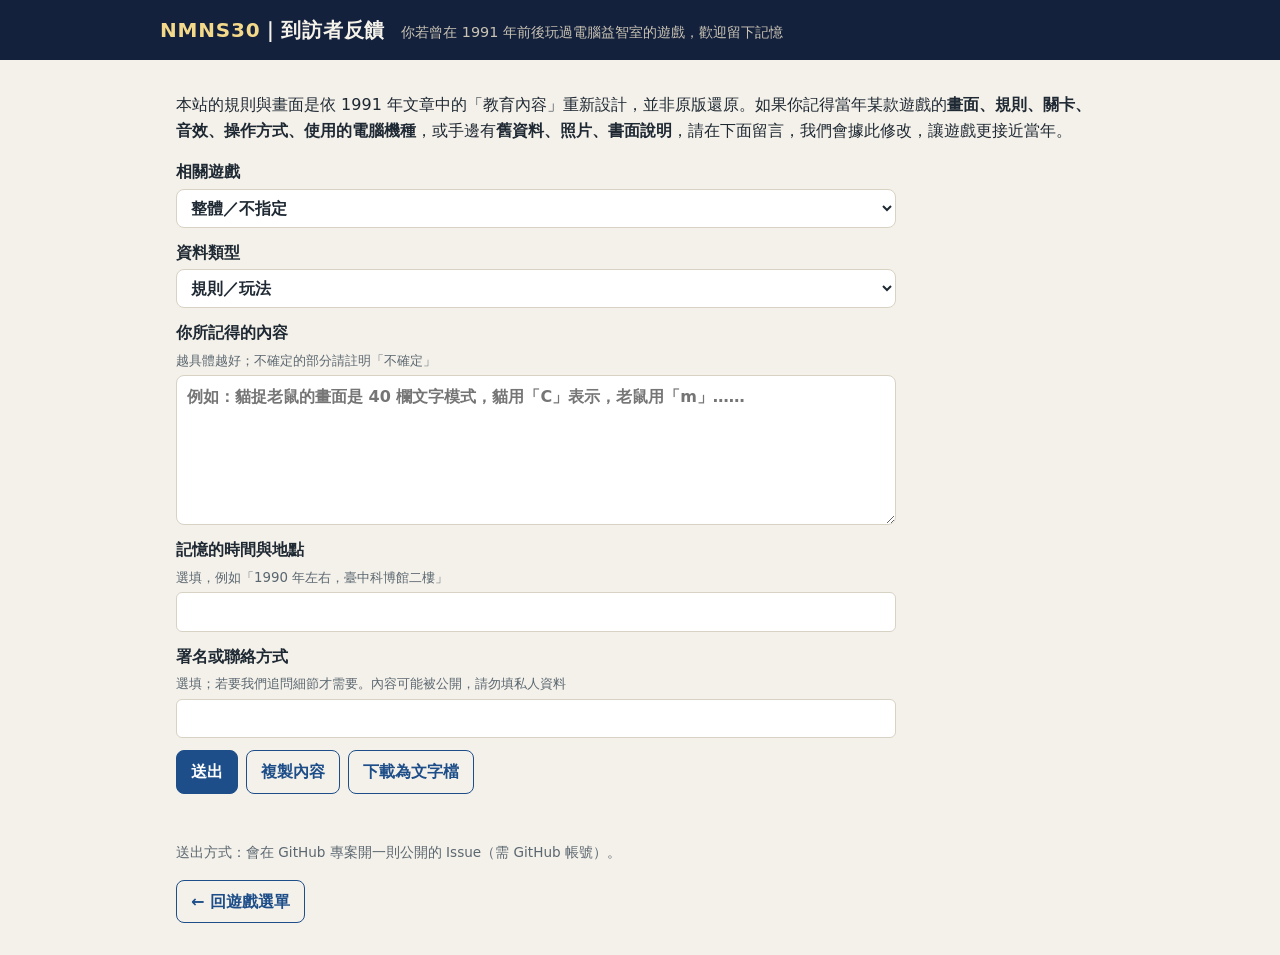
==== feedback.html @ 86f0311e "add user feedback." ====
<!doctype html>
<html lang="zh-Hant">
<head>
<meta charset="utf-8">
<meta name="viewport" content="width=device-width, initial-scale=1">
<title>到訪者反饋｜NMNS30</title>
<link rel="stylesheet" href="shared/style.css">
<style>
  form { display: grid; gap: 12px; max-width: 720px; }
  label { display: grid; gap: 4px; font-weight: 600; }
  label small { font-weight: 400; color: var(--muted); }
  input, select, textarea { font: inherit; padding: 8px 10px; border: 1px solid var(--line); border-radius: 8px; background: var(--panel); color: var(--ink); width: 100%; box-sizing: border-box; }
  textarea { min-height: 150px; resize: vertical; }
  .acts { display: flex; flex-wrap: wrap; gap: 8px; }
  #status { min-height: 1.4em; color: var(--ok); }
  #preview { white-space: pre-wrap; background: var(--panel); border: 1px dashed var(--line); border-radius: 8px; padding: 10px; font-size: .9rem; display: none; }
</style>
</head>
<body>
<header class="top"><div class="in">
  <h1><a href="index.html">NMNS30</a>｜到訪者反饋</h1>
  <span class="sub">你若曾在 1991 年前後玩過電腦益智室的遊戲，歡迎留下記憶</span>
</div></header>
<main>
  <p>本站的規則與畫面是依 1991 年文章中的「教育內容」重新設計，並非原版還原。如果你記得當年某款遊戲的<b>畫面、規則、關卡、音效、操作方式、使用的電腦機種</b>，或手邊有<b>舊資料、照片、書面說明</b>，請在下面留言，我們會據此修改，讓遊戲更接近當年。</p>
  <form id="f">
    <label>相關遊戲
      <select id="game"></select>
    </label>
    <label>資料類型
      <select id="kind">
        <option>規則／玩法</option><option>畫面／角色／配色</option><option>關卡／難度／題目</option>
        <option>音效／音樂</option><option>操作方式（鍵盤、搖桿等）</option><option>電腦機種與環境</option>
        <option>舊資料／文獻／照片線索</option><option>錯誤回報</option><option>其他</option>
      </select>
    </label>
    <label>你所記得的內容 <small>越具體越好；不確定的部分請註明「不確定」</small>
      <textarea id="body" placeholder="例如：貓捉老鼠的畫面是 40 欄文字模式，貓用「C」表示，老鼠用「m」……"></textarea>
    </label>
    <label>記憶的時間與地點 <small>選填，例如「1990 年左右，臺中科博館二樓」</small>
      <input id="when" type="text" maxlength="120">
    </label>
    <label>署名或聯絡方式 <small>選填；若要我們追問細節才需要。內容可能被公開，請勿填私人資料</small>
      <input id="who" type="text" maxlength="120">
    </label>
    <div class="acts">
      <button class="btn" type="submit" id="send">送出</button>
      <button class="btn alt" type="button" id="copy">複製內容</button>
      <button class="btn alt" type="button" id="dl">下載為文字檔</button>
    </div>
    <div id="status" role="status"></div>
    <div id="preview"></div>
  </form>
  <p class="link" id="how"></p>
  <p><a class="btn alt" href="index.html">← 回遊戲選單</a></p>
</main>
<script src="data/games.js"></script>
<script src="data/config.js"></script>
<script>
(function () {
  var $ = function (id) { return document.getElementById(id); }, C = window.NMNS_CONFIG || {};
  var sel = $("game"), q = parseInt(new URLSearchParams(location.search).get("g"), 10);
  var o = document.createElement("option"); o.value = "0"; o.textContent = "整體／不指定"; sel.appendChild(o);
  NMNS_GAMES.forEach(function (g) { var e = document.createElement("option"); e.value = g.n; e.textContent = (g.n < 10 ? "0" : "") + g.n + " " + g.name; sel.appendChild(e); });
  if (q >= 1 && q <= 30) sel.value = String(q);
  var KEY = "nmns30-feedback-draft";
  try { var d = JSON.parse(localStorage.getItem(KEY) || "null"); if (d) { ["kind", "body", "when", "who"].forEach(function (k) { if (d[k]) $(k).value = d[k]; }); if (!(q >= 1 && q <= 30) && d.game) sel.value = d.game; } } catch (e) { }
  function save() { try { localStorage.setItem(KEY, JSON.stringify({ game: sel.value, kind: $("kind").value, body: $("body").value, when: $("when").value, who: $("who").value })); } catch (e) { } }
  ["game", "kind", "body", "when", "who"].forEach(function (k) { $(k).addEventListener("input", save); });
  function title() { var gn = sel.options[sel.selectedIndex].textContent; return "[反饋] " + gn + "｜" + $("kind").value; }
  function text() {
    return "遊戲：" + sel.options[sel.selectedIndex].textContent + "\n類型：" + $("kind").value + "\n時間地點：" + ($("when").value || "（未填）") + "\n署名／聯絡：" + ($("who").value || "（未填）") +
      "\n\n" + $("body").value.trim() + "\n\n—— 來自 NMNS30 到訪者反饋頁";
  }
  function say(t, bad) { $("status").textContent = t; $("status").style.color = bad ? "var(--bad)" : "var(--ok)"; }
  function ok() { if (!$("body").value.trim()) { say("請先寫下你記得的內容。", 1); $("body").focus(); return false; } return true; }
  $("copy").onclick = function () { if (!ok()) return; var t = text(); (navigator.clipboard ? navigator.clipboard.writeText(t) : Promise.reject()).then(function () { say("已複製，可貼到任何地方傳給我們。"); }, function () { $("preview").style.display = "block"; $("preview").textContent = t; say("無法自動複製，請手動選取下方內容。"); }); };
  $("dl").onclick = function () { if (!ok()) return; var a = document.createElement("a"); a.href = URL.createObjectURL(new Blob([text()], { type: "text/plain;charset=utf-8" })); a.download = "nmns30-feedback.txt"; a.click(); say("已下載文字檔。"); };
  $("f").addEventListener("submit", function (e) {
    e.preventDefault(); if (!ok()) return; var t = text();
    if (C.FEEDBACK_REPO) { window.open("https://github.com/" + C.FEEDBACK_REPO + "/issues/new?title=" + encodeURIComponent(title()) + "&body=" + encodeURIComponent(t), "_blank", "noopener"); say("已開啟 GitHub 預填頁，請在該頁按「Submit new issue」完成送出。"); }
    else if (C.FEEDBACK_EMAIL) { location.href = "mailto:" + C.FEEDBACK_EMAIL + "?subject=" + encodeURIComponent(title()) + "&body=" + encodeURIComponent(t); say("已開啟你的郵件程式，請按寄出。"); }
    else { $("copy").click(); say("本站尚未設定收件處；內容已複製，請改用「複製內容」或「下載」後傳給站長。"); }
  });
  $("how").textContent = C.FEEDBACK_REPO ? "送出方式：會在 GitHub 專案開一則公開的 Issue（需 GitHub 帳號）。" : C.FEEDBACK_EMAIL ? "送出方式：會用你的郵件程式寄給站長。" : "目前站長尚未設定收件處，請用「複製內容」或「下載」保存留言。";
})();
</script>
</body>
</html>
---- shared/style.css ----
:root {
  --bg: #f4f1ea; --panel: #ffffff; --ink: #1f2933; --muted: #5b6770; --line: #d8d2c4;
  --accent: #1d4e89; --accent-ink: #ffffff; --ok: #1f7a4d; --bad: #b42318; --info: #1d4e89;
  --header: #14213d;
}
@media (prefers-color-scheme: dark) {
  :root:not([data-theme="light"]) {
    --bg: #12161c; --panel: #1b222b; --ink: #e8ecef; --muted: #9aa7b2; --line: #33404d;
    --accent: #6aa9ff; --accent-ink: #0b1220; --ok: #5fd39a; --bad: #ff8a80; --info: #6aa9ff; --header: #0b0f14;
  }
}
* { box-sizing: border-box; }
html { -webkit-text-size-adjust: 100%; }
body {
  margin: 0; background: var(--bg); color: var(--ink);
  font: 16px/1.6 "Noto Sans TC", "PingFang TC", "Microsoft JhengHei", system-ui, sans-serif;
}
a { color: var(--accent); }
header.top { background: var(--header); color: #f5f2e9; padding: 14px 16px; }
header.top .in { max-width: 960px; margin: 0 auto; display: flex; flex-wrap: wrap; gap: 8px 16px; align-items: baseline; }
header.top h1 { font-size: 1.25rem; margin: 0; letter-spacing: .04em; }
header.top .sub { color: #c9c3b3; font-size: .9rem; }
header.top a { color: #f5d98a; text-decoration: none; }
main { max-width: 960px; margin: 0 auto; padding: 16px; }
h2 { font-size: 1.15rem; margin: 28px 0 10px; padding-left: 10px; border-left: 6px solid var(--c, var(--accent)); }
.grid { display: grid; grid-template-columns: repeat(auto-fill, minmax(230px, 1fr)); gap: 12px; }
.card {
  background: var(--panel); border: 1px solid var(--line); border-radius: 10px; padding: 12px 14px;
  display: flex; flex-direction: column; gap: 4px; border-top: 4px solid var(--c, var(--accent));
}
.card .no { font: 600 .8rem/1 ui-monospace, Consolas, monospace; color: var(--muted); }
.card .nm { font-size: 1.1rem; font-weight: 700; }
.card .en { color: var(--muted); font-size: .85rem; }
.card .ed { font-size: .9rem; flex: 1; }
.card .acts { display: flex; gap: 8px; align-items: center; margin-top: 6px; flex-wrap: wrap; }
.btn {
  appearance: none; border: 1px solid var(--accent); background: var(--accent); color: var(--accent-ink);
  border-radius: 8px; padding: 8px 14px; font: inherit; font-weight: 600; cursor: pointer; min-height: 40px;
  text-decoration: none; display: inline-flex; align-items: center; justify-content: center;
}
.btn:hover { filter: brightness(1.08); }
.btn:focus-visible, a:focus-visible, input:focus-visible, select:focus-visible { outline: 3px solid #f5a623; outline-offset: 2px; }
.btn.alt { background: transparent; color: var(--accent); }
.btn.sm { padding: 4px 10px; min-height: 32px; font-size: .9rem; }
.btn[disabled] { opacity: .45; cursor: not-allowed; }
.btn.choice { background: var(--panel); color: var(--ink); border-color: var(--line); }
.btn.choice.sel { border-color: var(--accent); box-shadow: 0 0 0 2px var(--accent) inset; }
.btn.choice.good { background: var(--ok); color: #fff; border-color: var(--ok); }
.btn.choice.wrong { background: var(--bad); color: #fff; border-color: var(--bad); }
.link { font-size: .85rem; color: var(--muted); }
.edu { background: var(--panel); border: 1px solid var(--line); border-left: 6px solid var(--c, var(--accent)); border-radius: 8px; padding: 10px 14px; margin-bottom: 14px; }
.edu b { color: var(--muted); font-weight: 600; font-size: .85rem; display: block; }
.stage { background: var(--panel); border: 1px solid var(--line); border-radius: 10px; padding: 14px; }
.msg { margin: 10px 0; padding: 8px 12px; border-radius: 8px; border: 1px solid var(--line); min-height: 2.4em; }
.msg.ok { border-color: var(--ok); color: var(--ok); }
.msg.bad { border-color: var(--bad); color: var(--bad); }
.msg.info { color: var(--info); }
.row { display: flex; flex-wrap: wrap; gap: 8px; align-items: center; margin: 8px 0; }
.row.c { justify-content: center; }
.cv { display: block; max-width: 100%; height: auto; margin: 0 auto; background: #fff; border: 1px solid var(--line); border-radius: 6px; touch-action: manipulation; }
.choices { display: flex; flex-wrap: wrap; gap: 8px; margin: 8px 0; }
.dpad { display: grid; grid-template-areas: ". u ." "l . r" ". d ."; gap: 6px; width: 150px; margin: 8px auto; }
.dp { min-height: 44px; padding: 0; }
input[type=number], input[type=text], select {
  font: inherit; padding: 6px 8px; border: 1px solid var(--line); border-radius: 6px; background: var(--panel); color: var(--ink); max-width: 100%;
}
input[type=number] { width: 5.5em; }
input[type=range] { max-width: 100%; }
table.t { border-collapse: collapse; margin: 6px 0; }
table.t td, table.t th { border: 1px solid var(--line); padding: 3px 8px; text-align: center; }
.big { font-size: 1.4rem; font-weight: 700; }
.mono { font-family: ui-monospace, Consolas, monospace; }
.pill { display: inline-block; padding: 1px 10px; border-radius: 99px; background: var(--bg); border: 1px solid var(--line); font-size: .9rem; }
.cellgrid { display: grid; gap: 2px; }
.cell {
  appearance: none; border: 1px solid var(--line); background: var(--bg); color: var(--ink); font: inherit;
  display: flex; align-items: center; justify-content: center; cursor: pointer; padding: 0; min-height: 34px;
}
.nav { display: flex; justify-content: space-between; gap: 8px; margin-top: 18px; flex-wrap: wrap; }
footer { max-width: 960px; margin: 24px auto; padding: 0 16px 24px; color: var(--muted); font-size: .85rem; }
@media (max-width: 480px) { body { font-size: 15px; } main { padding: 10px; } .stage { padding: 10px; } }
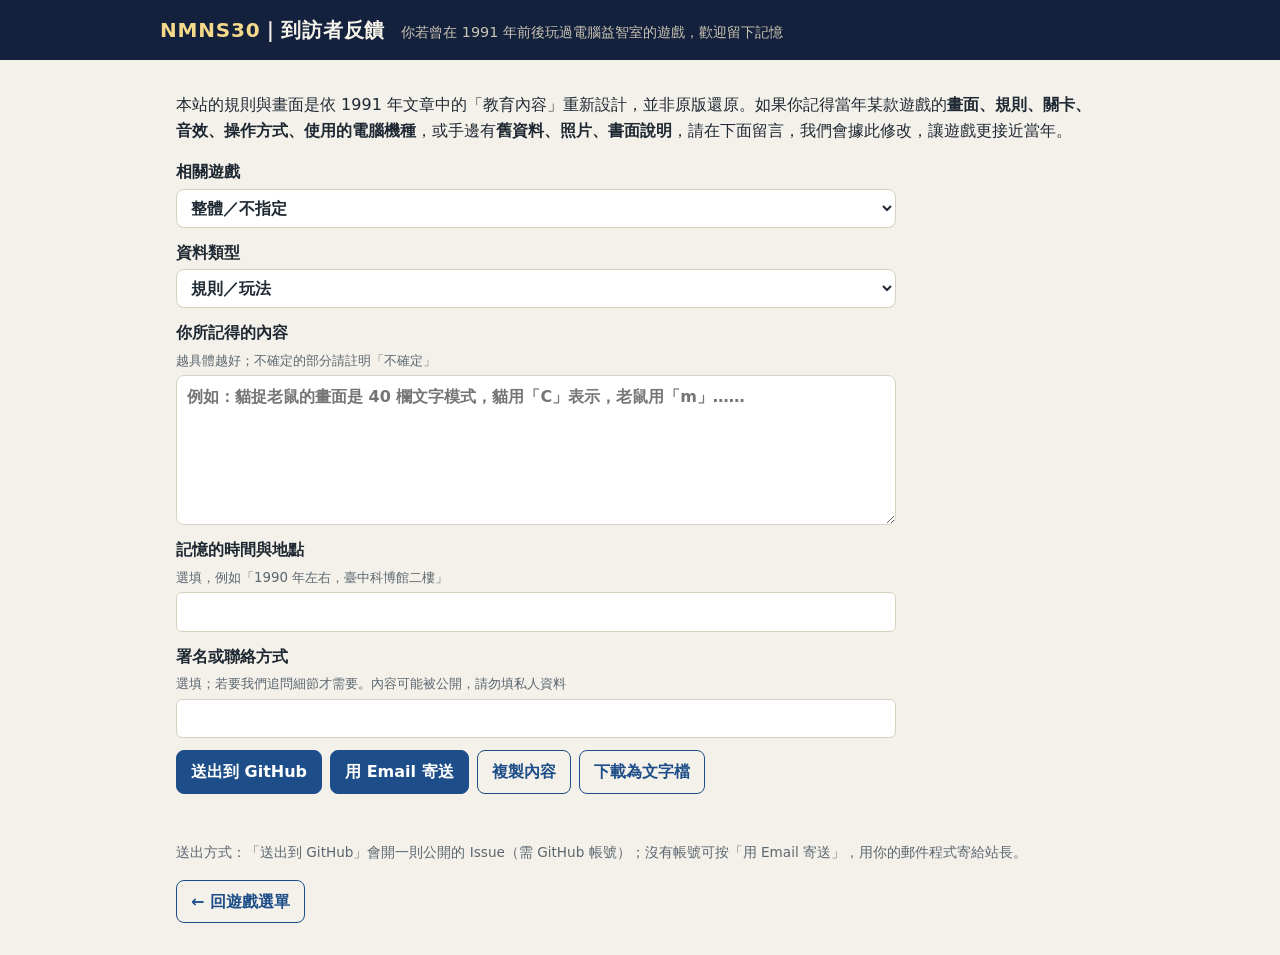
==== commit 8f13a649: "Add feedback by email." ====
--- a/feedback.html
+++ b/feedback.html
@@ -45,6 +45,7 @@
     </label>
     <div class="acts">
       <button class="btn" type="submit" id="send">送出</button>
+      <button class="btn" type="button" id="mail" hidden>用 Email 寄送</button>
       <button class="btn alt" type="button" id="copy">複製內容</button>
       <button class="btn alt" type="button" id="dl">下載為文字檔</button>
     </div>
@@ -76,13 +77,16 @@
   function ok() { if (!$("body").value.trim()) { say("請先寫下你記得的內容。", 1); $("body").focus(); return false; } return true; }
   $("copy").onclick = function () { if (!ok()) return; var t = text(); (navigator.clipboard ? navigator.clipboard.writeText(t) : Promise.reject()).then(function () { say("已複製，可貼到任何地方傳給我們。"); }, function () { $("preview").style.display = "block"; $("preview").textContent = t; say("無法自動複製，請手動選取下方內容。"); }); };
   $("dl").onclick = function () { if (!ok()) return; var a = document.createElement("a"); a.href = URL.createObjectURL(new Blob([text()], { type: "text/plain;charset=utf-8" })); a.download = "nmns30-feedback.txt"; a.click(); say("已下載文字檔。"); };
+  if (C.FEEDBACK_REPO && C.FEEDBACK_EMAIL) { $("mail").hidden = false; $("send").textContent = "送出到 GitHub"; }
+  function mailIt() { location.href = "mailto:" + C.FEEDBACK_EMAIL + "?subject=" + encodeURIComponent(title()) + "&body=" + encodeURIComponent(text()); say("已開啟你的郵件程式，請按寄出。"); }
+  $("mail").onclick = function () { if (ok()) mailIt(); };
   $("f").addEventListener("submit", function (e) {
     e.preventDefault(); if (!ok()) return; var t = text();
     if (C.FEEDBACK_REPO) { window.open("https://github.com/" + C.FEEDBACK_REPO + "/issues/new?title=" + encodeURIComponent(title()) + "&body=" + encodeURIComponent(t), "_blank", "noopener"); say("已開啟 GitHub 預填頁，請在該頁按「Submit new issue」完成送出。"); }
-    else if (C.FEEDBACK_EMAIL) { location.href = "mailto:" + C.FEEDBACK_EMAIL + "?subject=" + encodeURIComponent(title()) + "&body=" + encodeURIComponent(t); say("已開啟你的郵件程式，請按寄出。"); }
+    else if (C.FEEDBACK_EMAIL) mailIt();
     else { $("copy").click(); say("本站尚未設定收件處；內容已複製，請改用「複製內容」或「下載」後傳給站長。"); }
   });
-  $("how").textContent = C.FEEDBACK_REPO ? "送出方式：會在 GitHub 專案開一則公開的 Issue（需 GitHub 帳號）。" : C.FEEDBACK_EMAIL ? "送出方式：會用你的郵件程式寄給站長。" : "目前站長尚未設定收件處，請用「複製內容」或「下載」保存留言。";
+  $("how").textContent = C.FEEDBACK_REPO ? "送出方式：「送出到 GitHub」會開一則公開的 Issue（需 GitHub 帳號）" + (C.FEEDBACK_EMAIL ? "；沒有帳號可按「用 Email 寄送」，用你的郵件程式寄給站長。" : "。") : C.FEEDBACK_EMAIL ? "送出方式：會用你的郵件程式寄給站長。" : "目前站長尚未設定收件處，請用「複製內容」或「下載」保存留言。";
 })();
 </script>
 </body>
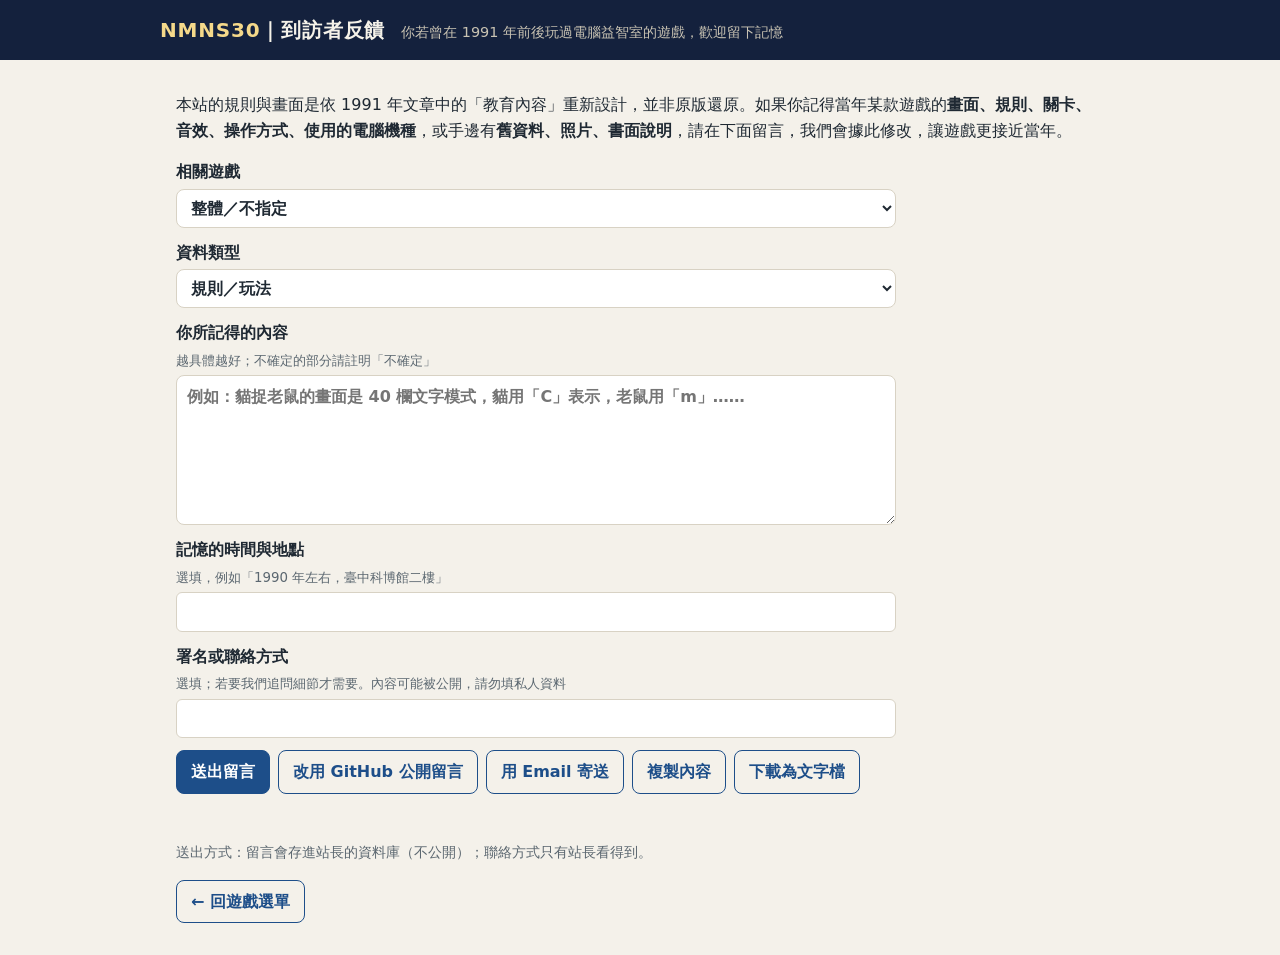
==== commit cae16ad0: "Add SQL DataBase" ====
--- a/feedback.html
+++ b/feedback.html
@@ -45,7 +45,8 @@
     </label>
     <div class="acts">
       <button class="btn" type="submit" id="send">送出</button>
-      <button class="btn" type="button" id="mail" hidden>用 Email 寄送</button>
+      <button class="btn alt" type="button" id="gh" hidden>改用 GitHub 公開留言</button>
+      <button class="btn alt" type="button" id="mail" hidden>用 Email 寄送</button>
       <button class="btn alt" type="button" id="copy">複製內容</button>
       <button class="btn alt" type="button" id="dl">下載為文字檔</button>
     </div>
@@ -57,6 +58,8 @@
 </main>
 <script src="data/games.js"></script>
 <script src="data/config.js"></script>
+<script src="shared/engine.js"></script>
+<script src="shared/scores.js"></script>
 <script>
 (function () {
   var $ = function (id) { return document.getElementById(id); }, C = window.NMNS_CONFIG || {};
@@ -77,16 +80,27 @@
   function ok() { if (!$("body").value.trim()) { say("請先寫下你記得的內容。", 1); $("body").focus(); return false; } return true; }
   $("copy").onclick = function () { if (!ok()) return; var t = text(); (navigator.clipboard ? navigator.clipboard.writeText(t) : Promise.reject()).then(function () { say("已複製，可貼到任何地方傳給我們。"); }, function () { $("preview").style.display = "block"; $("preview").textContent = t; say("無法自動複製，請手動選取下方內容。"); }); };
   $("dl").onclick = function () { if (!ok()) return; var a = document.createElement("a"); a.href = URL.createObjectURL(new Blob([text()], { type: "text/plain;charset=utf-8" })); a.download = "nmns30-feedback.txt"; a.click(); say("已下載文字檔。"); };
-  if (C.FEEDBACK_REPO && C.FEEDBACK_EMAIL) { $("mail").hidden = false; $("send").textContent = "送出到 GitHub"; }
+  var DB = NMNS.api.enabled;
+  function ghIt() { window.open("https://github.com/" + C.FEEDBACK_REPO + "/issues/new?title=" + encodeURIComponent(title()) + "&body=" + encodeURIComponent(text()), "_blank", "noopener"); say("已開啟 GitHub 預填頁，請在該頁按「Submit new issue」完成送出。"); }
+  if (DB) { $("send").textContent = "送出留言"; if (C.FEEDBACK_REPO) $("gh").hidden = false; if (C.FEEDBACK_EMAIL) $("mail").hidden = false; }
+  else if (C.FEEDBACK_REPO && C.FEEDBACK_EMAIL) { $("mail").hidden = false; $("send").textContent = "送出到 GitHub"; }
+  $("gh").onclick = function () { if (ok()) ghIt(); };
   function mailIt() { location.href = "mailto:" + C.FEEDBACK_EMAIL + "?subject=" + encodeURIComponent(title()) + "&body=" + encodeURIComponent(text()); say("已開啟你的郵件程式，請按寄出。"); }
   $("mail").onclick = function () { if (ok()) mailIt(); };
   $("f").addEventListener("submit", function (e) {
     e.preventDefault(); if (!ok()) return; var t = text();
+    if (DB) {
+      $("send").disabled = true; say("送出中…");
+      NMNS.api.submitFeedback({ game: +sel.value, kind: $("kind").value, body: $("body").value.trim(), happened: $("when").value.trim(), contact: $("who").value.trim() }).then(function () {
+        say("已收到，謝謝你的資料！"); $("body").value = ""; save(); $("send").disabled = false;
+      }, function () { say("送出失敗，請稍後再試，或改用其他方式／複製內容。", 1); $("send").disabled = false; });
+      return;
+    }
     if (C.FEEDBACK_REPO) { window.open("https://github.com/" + C.FEEDBACK_REPO + "/issues/new?title=" + encodeURIComponent(title()) + "&body=" + encodeURIComponent(t), "_blank", "noopener"); say("已開啟 GitHub 預填頁，請在該頁按「Submit new issue」完成送出。"); }
     else if (C.FEEDBACK_EMAIL) mailIt();
     else { $("copy").click(); say("本站尚未設定收件處；內容已複製，請改用「複製內容」或「下載」後傳給站長。"); }
   });
-  $("how").textContent = C.FEEDBACK_REPO ? "送出方式：「送出到 GitHub」會開一則公開的 Issue（需 GitHub 帳號）" + (C.FEEDBACK_EMAIL ? "；沒有帳號可按「用 Email 寄送」，用你的郵件程式寄給站長。" : "。") : C.FEEDBACK_EMAIL ? "送出方式：會用你的郵件程式寄給站長。" : "目前站長尚未設定收件處，請用「複製內容」或「下載」保存留言。";
+  $("how").textContent = DB ? "送出方式：留言會存進站長的資料庫（不公開）；聯絡方式只有站長看得到。" : C.FEEDBACK_REPO ? "送出方式：「送出到 GitHub」會開一則公開的 Issue（需 GitHub 帳號）" + (C.FEEDBACK_EMAIL ? "；沒有帳號可按「用 Email 寄送」，用你的郵件程式寄給站長。" : "。") : C.FEEDBACK_EMAIL ? "送出方式：會用你的郵件程式寄給站長。" : "目前站長尚未設定收件處，請用「複製內容」或「下載」保存留言。";
 })();
 </script>
 </body>
--- a/shared/style.css
+++ b/shared/style.css
@@ -79,3 +79,4 @@
 .nav { display: flex; justify-content: space-between; gap: 8px; margin-top: 18px; flex-wrap: wrap; }
 footer { max-width: 960px; margin: 24px auto; padding: 0 16px 24px; color: var(--muted); font-size: .85rem; }
 @media (max-width: 480px) { body { font-size: 15px; } main { padding: 10px; } .stage { padding: 10px; } }
+[hidden] { display: none !important; }
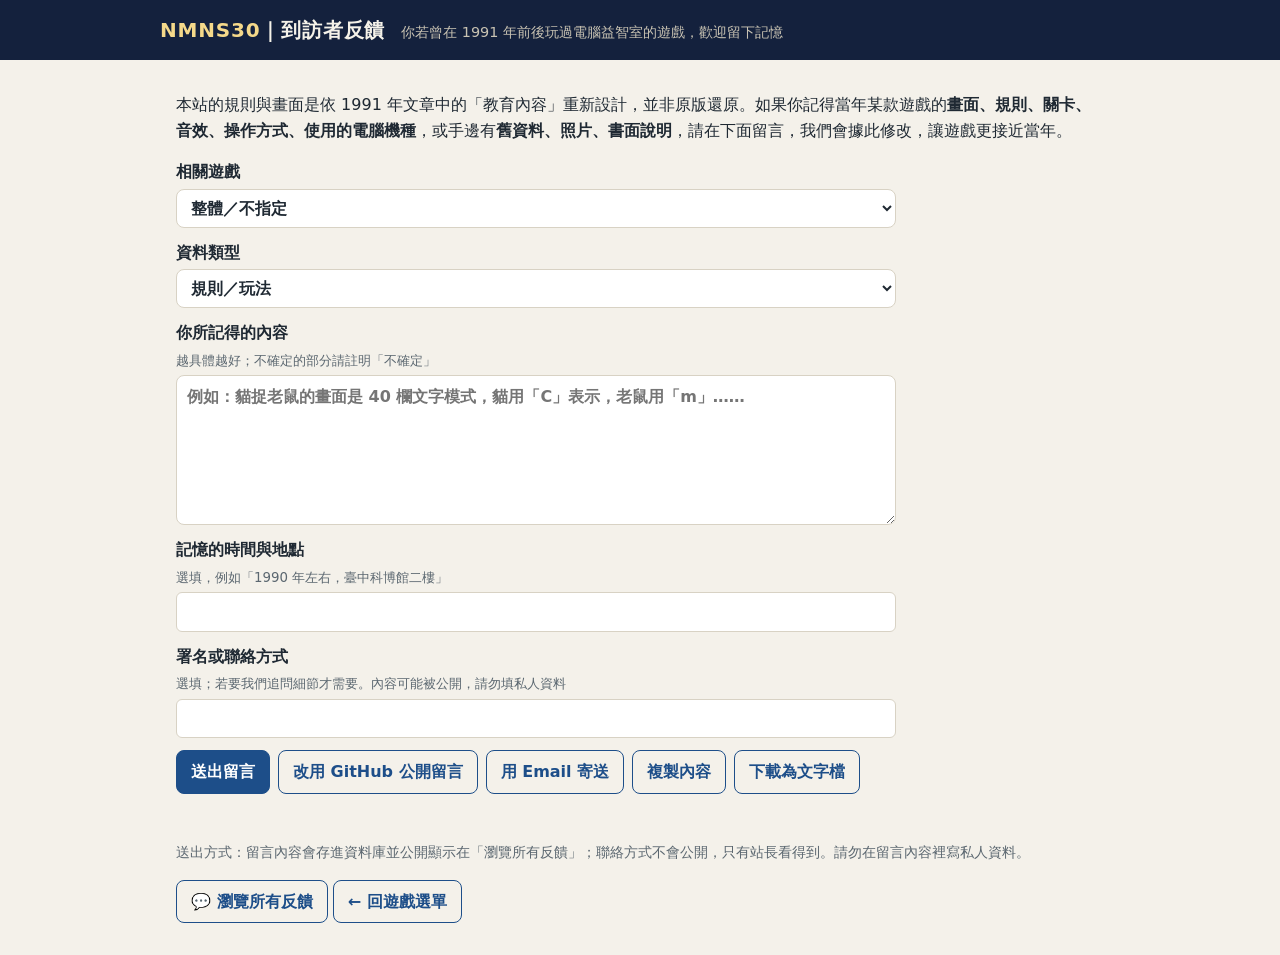
==== commit 83662f6d: "add feedback browser." ====
--- a/feedback.html
+++ b/feedback.html
@@ -54,7 +54,7 @@
     <div id="preview"></div>
   </form>
   <p class="link" id="how"></p>
-  <p><a class="btn alt" href="index.html">← 回遊戲選單</a></p>
+  <p><a class="btn alt" href="feedbacks.html">💬 瀏覽所有反饋</a> <a class="btn alt" href="index.html">← 回遊戲選單</a></p>
 </main>
 <script src="data/games.js"></script>
 <script src="data/config.js"></script>
@@ -100,7 +100,7 @@
     else if (C.FEEDBACK_EMAIL) mailIt();
     else { $("copy").click(); say("本站尚未設定收件處；內容已複製，請改用「複製內容」或「下載」後傳給站長。"); }
   });
-  $("how").textContent = DB ? "送出方式：留言會存進站長的資料庫（不公開）；聯絡方式只有站長看得到。" : C.FEEDBACK_REPO ? "送出方式：「送出到 GitHub」會開一則公開的 Issue（需 GitHub 帳號）" + (C.FEEDBACK_EMAIL ? "；沒有帳號可按「用 Email 寄送」，用你的郵件程式寄給站長。" : "。") : C.FEEDBACK_EMAIL ? "送出方式：會用你的郵件程式寄給站長。" : "目前站長尚未設定收件處，請用「複製內容」或「下載」保存留言。";
+  $("how").textContent = DB ? "送出方式：留言內容會存進資料庫並公開顯示在「瀏覽所有反饋」；聯絡方式不會公開，只有站長看得到。請勿在留言內容裡寫私人資料。" : C.FEEDBACK_REPO ? "送出方式：「送出到 GitHub」會開一則公開的 Issue（需 GitHub 帳號）" + (C.FEEDBACK_EMAIL ? "；沒有帳號可按「用 Email 寄送」，用你的郵件程式寄給站長。" : "。") : C.FEEDBACK_EMAIL ? "送出方式：會用你的郵件程式寄給站長。" : "目前站長尚未設定收件處，請用「複製內容」或「下載」保存留言。";
 })();
 </script>
 </body>
